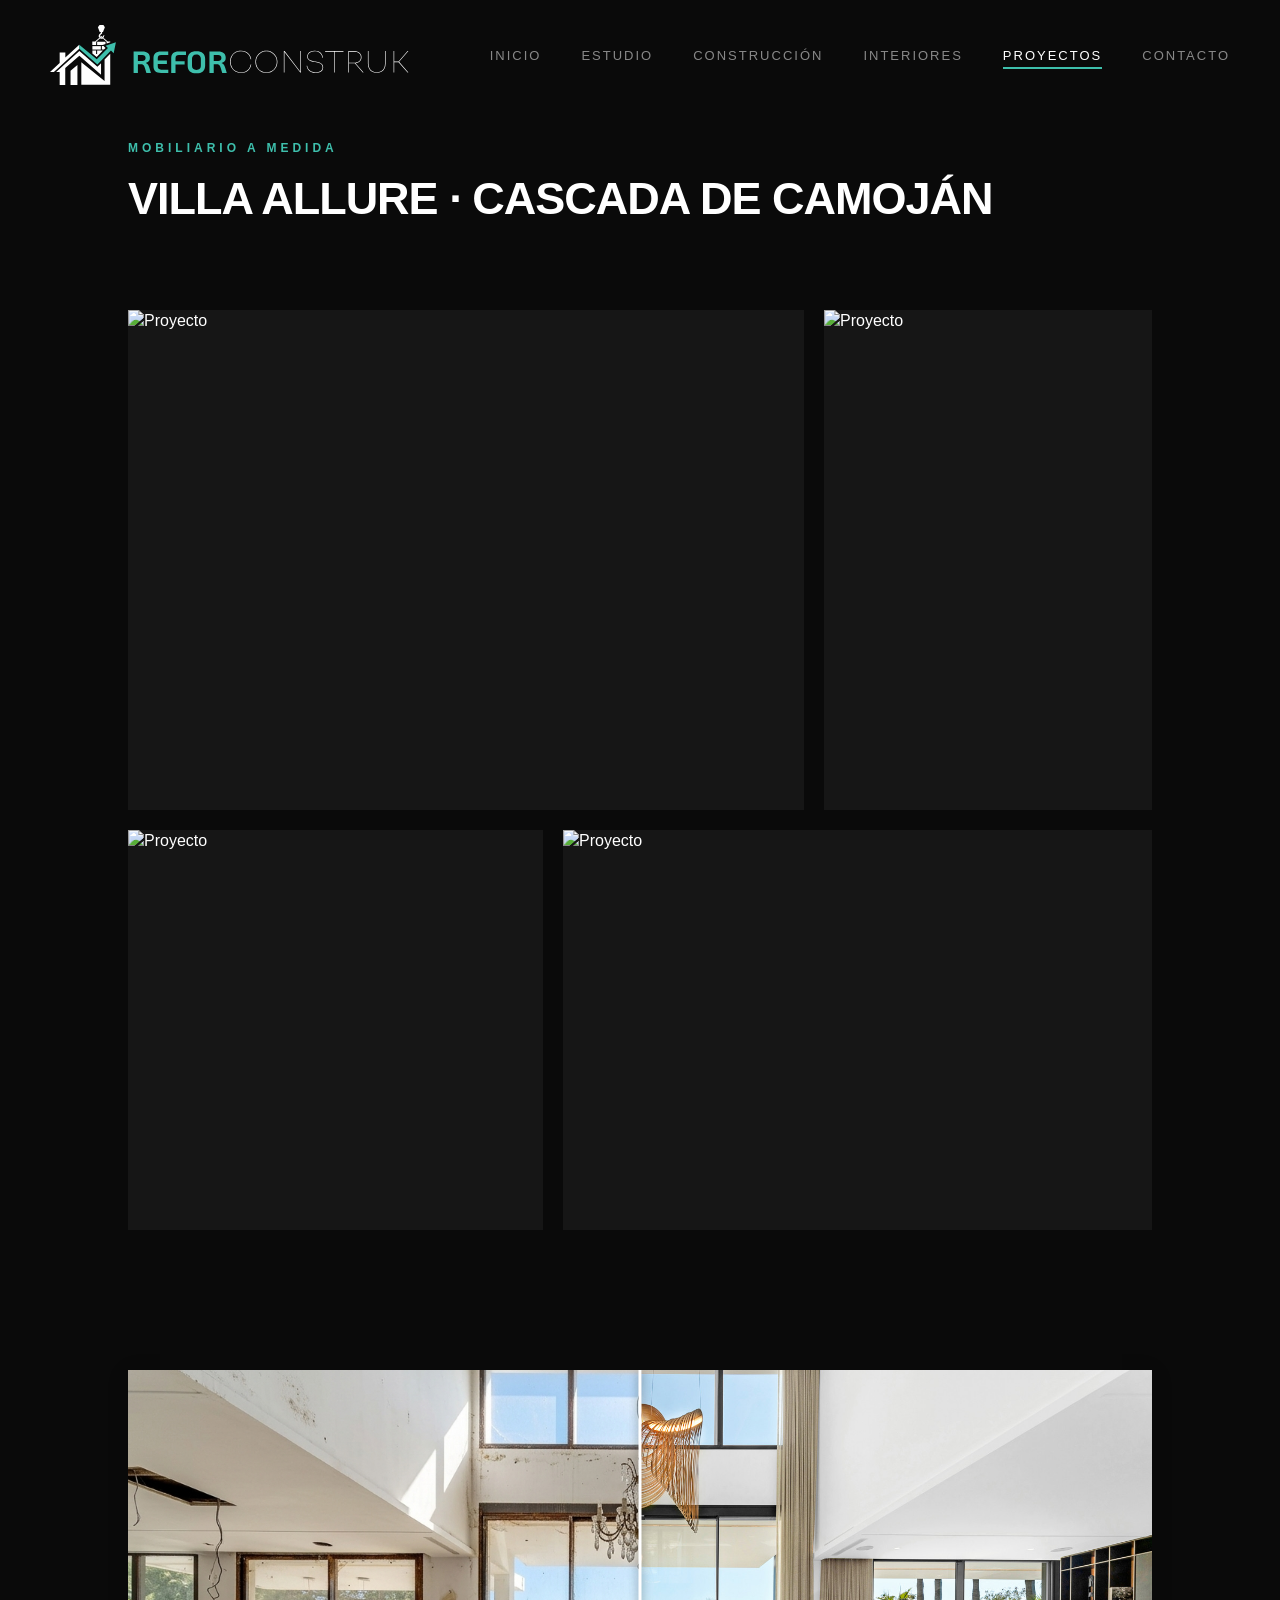
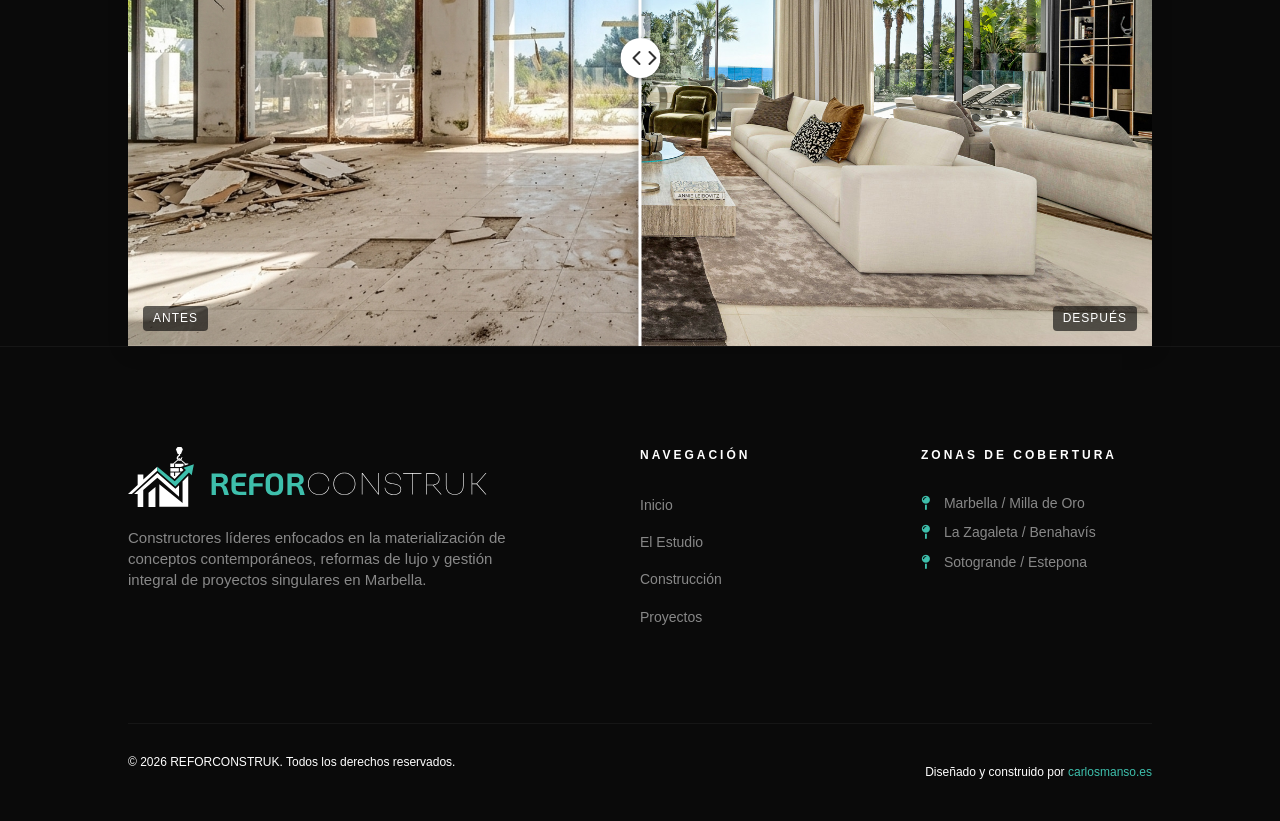
==== proyectos.html @ f83248c3 "ReforConstruk" ====
<!DOCTYPE html>
<html lang="es">
<head>
    <meta charset="UTF-8">
    <meta name="viewport" content="width=device-width, initial-scale=1.0">
    <title>REFORCONSTRUK | Edificación & Reformas Exclusivas</title>
    <link rel="stylesheet" href="https://cdnjs.cloudflare.com/ajax/libs/font-awesome/6.4.0/css/all.min.css">
    <link rel="stylesheet" href="style.css">
</head>
<body>

    <header id="main-header">
        <div class="nav-container">
            <div class="logo-box">
                <img src="./img/logo.svg" class="logo-casa">
                <img src="./img/letra.svg" class="logo-letra">
            </div>

            <button class="burger-menu" id="burger-toggle" aria-label="Abrir menú">
                <span class="burger-bar"></span>
                <span class="burger-bar"></span>
                <span class="burger-bar"></span>
            </button>

            <ul class="nav-menu" id="nav-menu">
                <li><a href="#inicio" class="nav-link active">Inicio</a></li>
                <li><a href="#empresa" class="nav-link">Estudio</a></li>
                <li><a href="#servicios" class="nav-link">Construcción</a></li>
                <li><a href="#cocina-bano" class="nav-link">Interiores</a></li>
                <li><a href="#proyectos" class="nav-link">Proyectos</a></li>
                <li><a href="#contacto" class="nav-link">Contacto</a></li>
            </ul>
        </div>
    </header>





    <section id="proyectos" class="section-padding">
        <div class="section-title-vertical reveal">
            <p>Mobiliario a Medida</p>
            <h2>Villa Allure · Cascada de Camoján</h2>
        </div>
        <div class="portfolio-mosaic">
            <a href="./proyectos.html" style="color: white;" class="mosaic-item span-8 reveal">
                <img src="https://media.inmobalia.com/imgV1/B95mbh8olwFQm~uCUaVOI2kQT0hb0a8sZ9turUNfnwtvuccYCzs0YVPfPbfkc2VnnN1JFDpiVdhTScitlOvWSklNumZHGUTxNN_lgRKk01RkoI0CCMKsIYaA4u6_04872c3sncZ1~bFsWxPmBI4nFSxHe0BJp7_PrPs2P3Vpm~RGx9GpXJinM7RnD4YDmGx4nfT7JgAIRfhlLLEzQMg_N1b3iWfot6Qa~TilMDf1y0NkzV8rcXjdv62iEI1Q9Hj72N2c6tV2YEbDivRxE~yomk3H3CyItWYKGkeUXsJXTYYta6VMZWsQi_8lahS~mAcz2Bb~JKvXmMNNIu2cergVsiOrQXXFZF8aFfzn7xvbdaGK~mIuee3K38jAj3Wc0RbtHOqGE9W0XVDyzzV59dWIDXX1IuQSVPcYCok-.jpg" alt="Proyecto">
            </a>
            <div class="mosaic-item span-4 reveal" style="transition-delay: 0.15s;">
                <img src="https://media.inmobalia.com/imgV1/B95mbh8olwFQm~uCUaVOI2kQT0hb0a8sZ9turUNfnwtvuccYCzs0YVPfPbfkc2VnnN1JFDpiVdhTScitlOvWSklNt9xTzLRgrWiTBXhD_gMLncntAI2_firQorhUdJYyXnDRNvH~eKHZmkmauYvnFfBkegTu6JqVF4Il9hfaWx_rKwRk2fgjaFGNDDu7MR4EWvPF5G~uUahwK9zn5rCsra8XcVrN7ZC47Id1TvKVzG4C6Y90FwKhyAWlDrt7fJgSHABNAKlnL6KaDcfQT19opOmx__5z8Ii92_GjOJn~eaDGVCXDB16oqIQINF7_dnm0wyV5sficeHak5PZugnpsMUH2~n1oW1p4rBFAdz6XtJGMsMSQO5GL2j1GFh28Ih49Mh8LE3YpwpZTeDOcWnH4hY6HoryxwyVY04E-.jpg" alt="Proyecto">
            </div>
            <div class="mosaic-item span-5 reveal">
                <img src="https://media.inmobalia.com/imgV1/B95mbh8olwFQm~uCUaVOI2kQT0hb0a8sZ9turUNfnwtvuccYCzs0YVPfPbfkc2VnnN1JFDpiVdhTScitlOvWSklN7IrtUtblf3J_yxJlbH95r63XIY81xXudJJ2kYILbjfYKfpfMXSfrCJx~0fGIui6sN_L5tQyhhOIAIgH_F8D1ZZ5Gz4WJlpF7FP~[base64].jpg" alt="Proyecto">
            </div>
            <div class="mosaic-item span-7 reveal" style="transition-delay: 0.15s;">
                <img src="https://media.inmobalia.com/imgV1/B95mbh8olwFQm~uCUaVOI2kQT0hb0a8sZ9turUNfnwtvuccYCzs0YVPfPbfkc2VnnN1JFDpiVdhTScitlOvWSklN6o9Fya9yn_KNO7pTQ4UJpbGiNBdfg9XyPh3ws9CQ92m4GEc24vclUdrr4Vkb~eCJ2hPf3awu6_F7cWxxh0RCYd3gxf1DclDfDoaDKGe8_WbN2tT3SKpx1t~ofDlF~dEUiCXklFqWS143w4kRV6yA_NWm~zCmXBh5nzMk2G71s8K7hrR4mPyQCBmDff2X44lB0kuCIvaCgZjq7pkWEQ2d0snK8Zh_jGyHc6V~kwelOeuJIcAHxVHlVYkzdgNbCewYvQwhAhZ57aNuEtbdbEEijKce4UncZA5DSJ2BBgEJEQxYmF9PlEPAMUWll9VUpcRu233GxcUtYP8-.jpg" alt="Proyecto">
            </div>
        </div>

    </section>


<div class="comparison-slider">
    <img class="image-after" src="./img/after.jpg" alt="Después">
    <span class="label label-after">Después</span>

    <img class="image-before" src="./img/before.png" alt="Antes">
    <span class="label label-before">Antes</span>

    <div class="slider-line" id="drag-line"></div>

    <input type="range" min="0" max="100" value="50" class="slider-input" id="slider-range">
</div>

<style>
    /* Contenedor principal del comparador */
.comparison-slider {
    position: relative;
    width: 80%;
    max-width: 100%; /* Se adapta al contenedor padre */
    aspect-ratio: 16 / 9; /* Ajusta esta proporción según tus fotos (ej: 4/3 o 1/1) */
    overflow: hidden;
    box-shadow: 0 4px 20px rgba(0, 0, 0, 0.15);
    user-select: none;
    margin: auto;
}

/* Estilos para las imágenes */
.comparison-slider img {
    position: absolute;
    top: 0;
    left: 0;
    width: 100%;
    height: 100%;
    object-fit: cover;
    pointer-events: none;
}

/* La imagen del 'Después' va al fondo */
.image-after {
    z-index: 1;
}

/* La imagen del 'Antes' se recorta dinámicamente */
.image-before {
    z-index: 2;
    clip-path: polygon(0 0, 50% 0, 50% 100%, 0 100%); 
}

/* Etiquetas de texto (Antes / Después) */
.label {
    position: absolute;
    bottom: 15px;
    background: rgba(0, 0, 0, 0.6);
    color: #fff;
    padding: 4px 10px;
    font-family: sans-serif;
    font-size: 12px;
    border-radius: 4px;
    text-transform: uppercase;
    letter-spacing: 1px;
    pointer-events: none;
}
.label-before { left: 15px; z-index: 3; }
.label-after { right: 15px; z-index: 1; }

/* Input invisible que captura el arrastre */
.slider-input {
    position: absolute;
    top: 0;
    left: 0;
    width: 100%;
    height: 100%;
    background: transparent;
    opacity: 0;
    cursor: ew-resize;
    z-index: 4;
    margin: 0;
}

/* Línea divisoria central */
.slider-line {
    position: absolute;
    top: 0;
    bottom: 0;
    left: 50%;
    width: 3px;
    background: #fff;
    z-index: 3;
    pointer-events: none;
    transform: translateX(-50%);
    box-shadow: 0 0 10px rgba(0,0,0,0.5);
}

/* Círculo central con flechas en SVG */
.slider-line::after {
    content: '';
    position: absolute;
    top: 50%;
    left: 50%;
    transform: translate(-50%, -50%);
    width: 40px;
    height: 40px;
    background: #fff;
    border-radius: 50%;
    box-shadow: 0 2px 6px rgba(0,0,0,0.3);
    background-image: url('data:image/svg+xml;utf8,<svg xmlns="http://www.w3.org/2000/svg" width="24" height="24" viewBox="0 0 24 24" fill="none" stroke="%23333" stroke-width="2" stroke-linecap="round" stroke-linejoin="round"><path d="m15 18-6-6 6-6"/></svg>');
    background-repeat: no-repeat;
    background-position: 4px center;
}

.slider-line::before {
    content: '';
    position: absolute;
    top: 50%;
    left: 50%;
    transform: translate(-50%, -50%);
    width: 40px;
    height: 40px;
    background: transparent;
    background-image: url('data:image/svg+xml;utf8,<svg xmlns="http://www.w3.org/2000/svg" width="24" height="24" viewBox="0 0 24 24" fill="none" stroke="%23333" stroke-width="2" stroke-linecap="round" stroke-linejoin="round"><path d="m9 18 6-6-6-6"/></svg>');
    background-repeat: no-repeat;
    background-position: 20px center;
    z-index: 5;
}
</style>

<script>
    const slider = document.getElementById('slider-range');
const beforeImage = document.querySelector('.image-before');
const sliderLine = document.getElementById('drag-line');

if (slider && beforeImage && sliderLine) {
    slider.addEventListener('input', (e) => {
        const value = e.target.value;
        
        // Desplaza la línea guía
        sliderLine.style.left = `${value}%`;
        
        // Corta la imagen superior usando la GPU (clip-path)
        beforeImage.style.clipPath = `polygon(0 0, ${value}% 0, ${value}% 100%, 0 100%)`;
    });
}
</script>




    <footer>
        <div class="footer-grid">
            <div class="footer-logo-desc">
            <div class="logo-box">
                <img src="./img/logo.svg" class="logo-casa">
                <img src="./img/letra.svg" class="logo-letra">
            </div>
                <p>Constructores líderes enfocados en la materialización de conceptos contemporáneos, reformas de lujo y gestión integral de proyectos singulares en Marbella.</p>
            </div>
            <div class="footer-col">
                <h5>Navegación</h5>
                <ul class="footer-links">
                    <li><a href="#inicio">Inicio</a></li>
                    <li><a href="#empresa">El Estudio</a></li>
                    <li><a href="#servicios">Construcción</a></li>
                    <li><a href="#proyectos">Proyectos</a></li>
                </ul>
            </div>
            <div class="footer-col">
                <h5>Zonas de Cobertura</h5>
                <ul class="footer-links" style="color: var(--grey); font-size: 14px;">
                    <li style="margin-bottom: 10px;"><i class="fas fa-map-pin" style="color: var(--primary); margin-right: 10px;"></i> Marbella / Milla de Oro</li>
                    <li style="margin-bottom: 10px;"><i class="fas fa-map-pin" style="color: var(--primary); margin-right: 10px;"></i> La Zagaleta / Benahavís</li>
                    <li style="margin-bottom: 10px;"><i class="fas fa-map-pin" style="color: var(--primary); margin-right: 10px;"></i> Sotogrande / Estepona</li>
                </ul>
            </div>
        </div>
        <div class="footer-bottom">
            <p style="color: white;">&copy; 2026 REFORCONSTRUK. Todos los derechos reservados.</p>
            <p style="color: white; margin-top: 10px;">Diseñado y construido por <a href="https://carlosmanso.es" style="text-decoration: none; color: #3EBFAC;">carlosmanso.es</a></p>
        </div>

        <div class="fixed-buttons">
            <div class="cta-fixed" style="background-color: white;">
                <a href="#contacto" style="color: #444444;">CONTACTO <i class="fas fa-paper-plane"></i></a>
            </div>
            <div class="cta-fixed" style="background-color: #3EBFAC;">
                <a href="https://wa.me/34619083932?text=Hola%20ReforConstruk%2C%20estoy%20interesado%20en%20vuestro%20servicio" style="color: white;">WHATSAPP <img src="./img/whatsapp-svgrepo-com.svg" style="height: 18px; margin-bottom: -2px;" class=""></a>
            </div>
        </div>
    </footer>
<script>
    // --- INTEGRACIÓN MENÚ BURGER RESPONSIVE ---
    const burgerToggle = document.getElementById('burger-toggle');
    const navMenu = document.getElementById('nav-menu');
    const navLinks = document.querySelectorAll('.nav-link');

    if (burgerToggle && navMenu) {
        // Alternar el estado abierto/cerrado al hacer clic en la hamburguesa
        burgerToggle.addEventListener('click', () => {
            burgerToggle.classList.toggle('open');
            navMenu.classList.toggle('open');
        });

        // Cerrar el menú automáticamente al hacer clic en cualquier enlace
        navLinks.forEach(link => {
            link.addEventListener('click', () => {
                burgerToggle.classList.remove('open');
                navMenu.classList.remove('open');
            });
        });
    }

    // --- EFECTOS DE SCROLL Y PARALLAX ---
    window.addEventListener('scroll', function() {
        // Efecto scroll en barra de navegación superior
        const header = document.getElementById('main-header');
        if (window.scrollY > 60) {
            header.classList.add('scrolled');
        } else {
            header.classList.remove('scrolled');
        }

        // Parallax Cinematic para el fondo del Hero
        const scrollPosition = window.scrollY;
        const heroBg = document.getElementById('hero-bg');
        if(heroBg) {
            heroBg.style.transform = `translateY(${scrollPosition * 0.35}px)`;
        }

        // Activador de animaciones de aparición controlada
        const reveals = document.querySelectorAll('.reveal');
        reveals.forEach(element => {
            const windowHeight = window.innerHeight;
            const elementTop = element.getBoundingClientRect().top;
            const elementVisible = 100;

            if (elementTop < windowHeight - elementVisible) {
                element.classList.add('active');
            }
        });
    });

    // Lanzar Scroll Inicial para activar elementos superiores automáticamente
    window.dispatchEvent(new Event('scroll'));

    // --- NAVEGACIÓN ACTIVA DINÁMICA ---
    const menuSections = document.querySelectorAll('section, .hero-section, .split-section');

    window.addEventListener('scroll', () => {
        let currentSectionId = '';
        menuSections.forEach(section => {
            const sectionTop = section.offsetTop;
            if (pageYOffset >= (sectionTop - 260)) {
                currentSectionId = section.getAttribute('id');
            }
        });

        navLinks.forEach(link => {
            link.classList.remove('active');
            if (link.getAttribute('href').includes(currentSectionId)) {
                link.classList.add('active');
            }
        });
    });
</script>
</body>
</html>
---- style.css ----
:root {
            --primary: #3EBFAC;
            --primary-glow: rgba(62, 191, 172, 0.3);
            --black: #0a0a0a;
            --dark-grey: #161616;
            --grey: #888888;
            --light-grey: #f0f0f0;
            --beige: #f4efe9;
            --white: #ffffff;
            --font-display: 'Helvetica Neue', Arial, sans-serif;
            --transition-smooth: all 0.6s cubic-bezier(0.16, 1, 0.3, 1);
        }
        a{
            text-decoration: none !important;
        }

        * {
            margin: 0;
            padding: 0;
            box-sizing: border-box;
        }

        body {
            font-family: var(--font-display);
            background-color: var(--black);
            color: var(--white);
            overflow-x: hidden;
            line-height: 1.4;
        }

        /* SCROLLBAR PERSONALIZADO */
        ::-webkit-scrollbar {
            width: 8px;
        }
        ::-webkit-scrollbar-track {
            background: var(--black);
        }
        ::-webkit-scrollbar-thumb {
            background: var(--dark-grey);
            border-radius: 4px;
        }
        ::-webkit-scrollbar-thumb:hover {
            background: var(--primary);
        }

        /* EFECTOS DE APARICIÓN (REVEAL) */
        .reveal {
            opacity: 0;
            transform: translateY(60px) scale(0.98);
            transition: var(--transition-smooth);
        }

        .reveal.active {
            opacity: 1;
            transform: translateY(0) scale(1);
        }

        /* NAVEGACIÓN ESTILO GLASSMORPHISM */
        header {
            position: fixed;
            top: 0;
            left: 0;
            width: 100%;
            z-index: 1000;
            padding: 25px 50px;
            transition: var(--transition-smooth);
        }

        header.scrolled {
            padding: 15px 50px;
            background: rgba(10, 10, 10, 0.75);
            backdrop-filter: blur(20px);
            -webkit-backdrop-filter: blur(20px);
            border-bottom: 1px solid rgba(255, 255, 255, 0.05);
        }

        .nav-container {
            max-width: 1600px;
            margin: 0 auto;
            display: flex;
            justify-content: space-between;
            align-items: center;
        }

        /* LOGO RECREADO EN CSS PURO CON TU IDENTIDAD */
        .logo-box {
            display: flex;
            align-items: center;
            gap: 15px;
            cursor: pointer;
            z-index: 1001; /* Asegura que el logo quede visible sobre el menú móvil */
        }

        .logo-art {
            width: 40px;
            height: 40px;
            position: relative;
        }

        /* Simulación del icono de la flecha/tejado y grúa del archivo adjunto */
        .logo-art::before {
            content: '';
            position: absolute;
            bottom: 5px;
            left: 0;
            width: 100%;
            height: 4px;
            background: var(--white);
            transform: skewY(-25deg);
        }

        .logo-art::after {
            content: '';
            position: absolute;
            bottom: 13px;
            left: 5px;
            width: 90%;
            height: 4px;
            background: var(--primary);
            transform: skewY(25deg);
        }

        .logo-text {
            font-size: 22px;
            font-weight: 900;
            letter-spacing: -0.5px;
            text-transform: uppercase;
        }

        .logo-text span {
            color: var(--primary);
            font-weight: 300;
        }

        .logo-casa{
            height: 60px;
        }
        .logo-letra{
            height: 40px;
            margin-top: 12px;
        }

        .nav-menu {
            display: flex;
            list-style: none;
            gap: 40px;
        }

        .nav-link {
            color: var(--grey);
            font-size: 13px;
            font-weight: 500;
            text-transform: uppercase;
            letter-spacing: 2px;
            position: relative;
            transition: var(--transition-smooth);
            text-decoration: none;
        }

        .nav-link:hover, .nav-link.active {
            color: var(--white);
        }

        .nav-link::after {
            content: '';
            position: absolute;
            bottom: -6px;
            left: 0;
            width: 0;
            height: 2px;
            background-color: var(--primary);
            transition: var(--transition-smooth);
        }

        .nav-link:hover::after, .nav-link.active::after {
            width: 100%;
        }

        /* BOTÓN BURGER (OCULTO POR DEFECTO EN DESKTOP) */
        .burger-menu {
            display: none;
            flex-direction: column;
            justify-content: space-between;
            width: 30px;
            height: 21px;
            cursor: pointer;
            z-index: 1001;
            background: transparent;
            border: none;
            outline: none;
        }

        .burger-bar {
            width: 100%;
            height: 3px;
            background-color: var(--white);
            transition: var(--transition-smooth);
            transform-origin: left center;
        }

        /* Animación del Burger a "X" */
        .burger-menu.open .burger-bar:nth-child(1) {
            transform: rotate(45deg);
            background-color: var(--primary);
        }

        .burger-menu.open .burger-bar:nth-child(2) {
            width: 0%;
            opacity: 0;
        }

        .burger-menu.open .burger-bar:nth-child(3) {
            transform: rotate(-45deg);
            background-color: var(--primary);
        }


        /* HERO SECCIÓN: PANTALLA COMPLETA CINEMÁTICA */
        .hero-section {
            height: 100vh;
            position: relative;
            display: flex;
            align-items: center;
            justify-content: flex-start;
            padding: 0 10% ;
            overflow: hidden;
        }

        .hero-video-bg {
            position: absolute;
            top: 0;
            left: 0;
            width: 100%;
            height: 100%; /* Mayor tamaño para el efecto parallax */
            background-image: linear-gradient(to right, rgba(10,10,10,0.85) 30%, rgba(10,10,10,0.4)), url('https://media.inmobalia.com/imgV1/B95mbh8olwFQm~uCUaVOI2kQT0hb0a8sZ9turUNfnwtvuccYCzs0YVPfPbfkc2VnnN1JFDpiVdhTScitlOvWSklNvhsbEgdLmDZwpxcoSmQ1AtF8vRK6TRDMF0ZJ6Nij~8zFVeDoJYGYBJYcV8WqqVnq3tkHNrOye7qbm2C7FT7XvBBNsKhZfUBKwnzTynGxKhAg~R_lO8HDyHRREofi3noE0sSuOHXorGKMN7SB9KbOpAPRRez7irN5jdpxwXifStAj5jeNZYQBDIjppPg3MWdTsp3JCXRxukQjzNDAby6HY3KKlRUPqkFOPkA9bnIlCQ4tLSMPY9XB4TTZV5QleyihkVdsDbtz_KV~Rlc2oNV4MRAmNknW6dn0m2IgA5JmGD2ku3Zu7aKbvaAfRyM9bgvYdouFo0_QCyg-.jpg');
            background-size: cover;
            background-position: center;
            z-index: -1;
            transform: translateY(0);
            will-change: transform;
        }

        .hero-inner {
            max-width: 900px;
            z-index: 2;
        }

        .hero-tag {
            font-size: 12px;
            text-transform: uppercase;
            letter-spacing: 6px;
            color: var(--primary);
            margin-bottom: 20px;
            display: inline-block;
            font-weight: 700;
        }

        .hero-title {
            font-size: clamp(50px, 6vw, 85px);
            line-height: 0.95;
            font-weight: 800;
            letter-spacing: -2px;
            margin-bottom: 30px;
            text-transform: uppercase;
        }

        .hero-title span {
            color: transparent;
            -webkit-text-stroke: 1px var(--white);
        }

        .hero-desc {
            font-size: 18px;
            color: rgb(197, 197, 197);
            max-width: 550px;
            margin-bottom: 40px;
            font-weight: 300;
        }

        /* BOTONES VANGUARDISTAS */
        .btn-modern {
            position: relative;
            display: inline-flex;
            align-items: center;
            padding: 20px 40px;
            background-color: var(--white);
            color: var(--black);
            font-size: 13px;
            font-weight: 700;
            text-transform: uppercase;
            letter-spacing: 2px;
            text-decoration: none;
            overflow: hidden;
            transition: var(--transition-smooth);
        }

        .btn-modern::before {
            content: '';
            position: absolute;
            top: 0;
            left: -100%;
            width: 100%;
            height: 100%;
            background-color: var(--primary);
            transition: var(--transition-smooth);
            z-index: -1;
        }

        .btn-modern:hover {
            color: var(--black);
            transform: translateY(-5px);
            box-shadow: 0 20px 40px var(--primary-glow);
        }

        .btn-modern:hover::before {
            left: 0;
        }

        .btn-modern i {
            margin-left: 15px;
            font-size: 14px;
            transition: var(--transition-smooth);
        }

        .btn-modern:hover i {
            transform: translateX(5px);
        }

        /* SECCIÓN ASIMÉTRICA: EMPRESA (BEIGE) */
        .section-padding {
            padding: 140px 10%;
        }

        .bg-beige {
            background-color: var(--beige);
            color: var(--black);
        }

        .asymmetric-grid {
            display: grid;
            grid-template-columns: 1.2fr 1fr;
            gap: 80px;
            align-items: center;
            max-width: 1600px;
            margin: 0 auto;
        }

        .giant-text {
            font-size: clamp(32px, 4vw, 55px);
            font-weight: 800;
            line-height: 1.1;
            letter-spacing: -1.5px;
            text-transform: uppercase;
            margin-bottom: 40px;
        }

        .giant-text span {
            color: var(--primary);
        }

        .ui-experience {
            border-left: 3px solid var(--black);
            padding-left: 30px;
            margin-top: 40px;
        }

        .ui-experience h4 {
            font-size: 45px;
            font-weight: 900;
            line-height: 1;
        }

        .img-wrapper-modern {
            position: relative;
            padding-bottom: 120%;
            overflow: hidden;
            background-color: var(--dark-grey);
        }

        .img-wrapper-modern img {
            position: absolute;
            top: 0;
            left: 0;
            width: 100%;
            height: 100%;
            object-fit: cover;
            filter: grayscale(20%);
            transition: var(--transition-smooth);
        }

        .img-wrapper-modern:hover img {
            transform: scale(1.05);
            filter: grayscale(0%);
        }

        /* SECCIÓN CONSTRUCCIÓN Y REFORMAS: TARJETAS EN BLOQUE */
        .section-title-vertical {
            margin-bottom: 80px;
            max-width: 1600px;
            margin-left: auto;
            margin-right: auto;
        }

        .section-title-vertical p {
            color: var(--primary);
            font-size: 12px;
            letter-spacing: 4px;
            text-transform: uppercase;
            margin-bottom: 10px;
            font-weight: 700;
        }

        .section-title-vertical h2 {
            font-size: 45px;
            font-weight: 800;
            text-transform: uppercase;
            letter-spacing: -1px;
        }

        .modern-cards-container {
            display: grid;
            grid-template-columns: repeat(auto-fit, minmax(350px, 1fr));
            gap: 30px;
            max-width: 1600px;
            margin: 0 auto;
        }

        .block-card {
            background-color: var(--dark-grey);
            padding: 60px 40px;
            border: 1px solid rgba(255,255,255,0.03);
            position: relative;
            transition: var(--transition-smooth);
            cursor: pointer;
        }

        .block-card::after {
            content: '';
            position: absolute;
            bottom: 0;
            left: 0;
            width: 0;
            height: 3px;
            background-color: var(--primary);
            transition: var(--transition-smooth);
        }

        .block-card:hover {
            transform: translateY(-10px);
            background-color: #1c1c1c;
            border-color: rgba(255,255,255,0.1);
        }

        .block-card:hover::after {
            width: 100%;
        }

        .card-num {
            font-size: 14px;
            color: var(--grey);
            font-weight: 700;
            margin-bottom: 40px;
            display: block;
        }

        .block-card h3 {
            font-size: 24px;
            font-weight: 700;
            margin-bottom: 20px;
            text-transform: uppercase;
        }

        .block-card p {
            color: var(--grey);
            font-size: 15px;
            font-weight: 300;
        }

        /* SECCIÓN SPLIT: COCINA Y BAÑO */
        .split-section {
            display: flex;
            min-height: 80vh;
            background-color: var(--white);
            color: var(--black);
        }

        .split-side-content {
            flex: 1;
            padding: 100px 8%;
            display: flex;
            flex-direction: column;
            justify-content: center;
        }

        .split-side-img {
            flex: 1;
            background-image: url('https://media.inmobalia.com/imgV1/B95mbh8olwFQm~uCUaVOI2kQT0hb0a8sZ9turUNfnwtvuccYCzs0YVPfPbfkc2VnnN1JFDpiVdhTScitlOvWSklNtsL1VPbwAc83x2Vqby3e_t3ii_f2RdgrSI35HQM3Wc_HObN1uB7nOPmNUZA0cqG8otxYRekLxppzNJGUAEqIbqWkcrpubDvKWn9Z~mP8VOmFbWEIvxFR6MTjojsI1KL9gPGovQpMCbXpGk0iLqWUz1SyT_noXgpOU8Lcta96kYipmfKUMvAy6yVsHctCeRIa7ZydW0nPIvt1Vuh0T3w74IRTurZN0Egn2c_jL7F259qL~O6ncCr19vK3zm~N837YJC2dz6uaXfxJ~PQMTomFOCIZB7pKoDuIs0~RU6guqXw4WkSSelDyHSVHoeDkBAaUwsuRycxe0aQ-.jpg');
            background-size: cover;
            background-position: center;
            position: relative;
        }

        /* SECCIÓN PORTFOLIO: MOSAICO BRUTALISTA */
        .portfolio-mosaic {
            display: grid;
            grid-template-columns: repeat(12, 1fr);
            gap: 20px;
            max-width: 1600px;
            margin: 0 auto;
        }

        .mosaic-item {
            position: relative;
            overflow: hidden;
            background-color: var(--dark-grey);
        }

        .mosaic-item img {
            width: 100%;
            height: 100%;
            object-fit: cover;
            transition: var(--transition-smooth);
        }

        .mosaic-item:hover img {
            transform: scale(1.08);
            filter: saturate(0.7);
        }

        .span-8 { grid-column: span 8; height: 500px; }
        .span-4 { grid-column: span 4; height: 500px; }
        .span-5 { grid-column: span 5; height: 400px; }
        .span-7 { grid-column: span 7; height: 400px; }

        .mosaic-overlay {
            position: absolute;
            bottom: 0;
            left: 0;
            width: 100%;
            padding: 40px;
            background: linear-gradient(to top, rgba(10,10,10,0.9), transparent);
            opacity: 1;
            transform: translateY(20px);
            transition: var(--transition-smooth);
        }

        .mosaic-item:hover .mosaic-overlay {
            opacity: 1;
            transform: translateY(0);
        }

        /* SECCIÓN CONTACTO: MINIMALISMO NEGRO */
        .contact-flex {
            display: flex;
            justify-content: space-between;
            gap: 100px;
            max-width: 1600px;
            margin: 0 auto;
        }

        .contact-left {
            flex: 1;
        }

        .contact-right {
            flex: 1.2;
        }

        .input-line-group {
            position: relative;
            margin-bottom: 50px;
        }

        .input-line {
            width: 100%;
            background: transparent;
            border: none;
            border-bottom: 1px solid rgba(255,255,255,0.2);
            padding: 15px 0;
            color: var(--white);
            font-family: var(--font-display);
            font-size: 16px;
            transition: var(--transition-smooth);
        }

        .input-line:focus {
            outline: none;
            border-bottom-color: var(--primary);
        }

        .input-label {
            position: absolute;
            top: 15px;
            left: 0;
            color: var(--grey);
            pointer-events: none;
            transition: var(--transition-smooth);
            text-transform: uppercase;
            font-size: 12px;
            letter-spacing: 1px;
        }

        .input-line:focus ~ .input-label,
        .input-line:valid ~ .input-label {
            top: -15px;
            font-size: 11px;
            color: var(--primary);
        }

        /* FOOTER ARQUITECTÓNICO */
        footer {
            background-color: var(--black);
            padding: 100px 10% 40px 10%;
            border-top: 1px solid rgba(255,255,255,0.05);
        }

        .footer-grid {
            display: grid;
            grid-template-columns: 2fr repeat(2, 1fr);
            gap: 50px;
            max-width: 1600px;
            margin: 0 auto;
        }

        .footer-logo-desc p {
            color: var(--grey);
            margin-top: 20px;
            max-width: 400px;
            font-size: 15px;
        }

        .footer-col h5 {
            font-size: 12px;
            letter-spacing: 3px;
            text-transform: uppercase;
            color: var(--white);
            margin-bottom: 30px;
        }

        .footer-links {
            list-style: none;
        }

        .footer-links li {
            margin-bottom: 15px;
        }

        .footer-links a {
            color: var(--grey);
            text-decoration: none;
            font-size: 14px;
            transition: var(--transition-smooth);
        }

        .footer-links a:hover {
            color: var(--primary);
            padding-left: 8px;
        }

        .footer-bottom {
            max-width: 1600px;
            margin: 80px auto 0 auto;
            padding-top: 30px;
            border-top: 1px solid rgba(255,255,255,0.05);
            display: flex;
            flex-direction: row;
            justify-content: space-between;
            color: #444444;
            font-size: 12px;
        }

        .fixed-buttons{
            display: none;
        }

        /* MEDIA QUERIES EFICIENTES */
        @media(max-width: 1024px) {
            .asymmetric-grid, .contact-flex, .footer-grid {
                grid-template-columns: 1fr;
                display: flex;
                flex-direction: column;
                gap: 50px;
            }
            .hero-section {
            padding-bottom: 80px;
        }
            .split-section {
                flex-direction: column;
            }
            .split-side-img {
                height: 400px;
            }
            .span-8, .span-4, .span-5, .span-7 {
                grid-column: span 12;
                height: 350px;
            }
            header {
                padding: 20px;
            }
            header.scrolled {
                padding: 15px 20px;
            }
            .logo-casa{
                height: 35px;
            }
            .logo-letra{
                height: 30px;
                margin-top: 8px;
            }

            /* --- ESTILOS RESPONSIVE PARA EL MENÚ (MÓVIL) --- */
            .burger-menu {
                display: flex; /* Activamos el botón burger */
            }

            .nav-menu {
                position: fixed;
                top: 0;
                right: -100%; /* Oculto fuera de la pantalla */
                width: 80%;
                max-width: 400px;
                height: 100vh;
                background: rgba(22, 22, 22, 0.98); /* Fondo oscuro premium */
                backdrop-filter: blur(25px);
                -webkit-backdrop-filter: blur(25px);
                border-left: 1px solid rgba(255, 255, 255, 0.05);
                flex-direction: column;
                justify-content: center;
                align-items: center;
                gap: 35px;
                transition: var(--transition-smooth);
                z-index: 1000;
            }

            /* Cuando el menú esté activo (clase .open añadida por JS) */
            .nav-menu.open {
                right: 0; /* Desplaza el menú hacia adentro */
                box-shadow: -20px 0 40px rgba(0,0,0,0.7);
            }

            .nav-link {
                font-size: 16px; /* Letra un poco más grande y cómoda en móvil */
                letter-spacing: 3px;
            }
            .footer-bottom {
            flex-direction: column;
        }
        footer{
            padding-bottom: 90px;
        }
        .fixed-buttons{
            display: flex;
            flex-direction: row;
            justify-content: center;
            align-items: center;
            width: 100%;
            height: auto;
            gap: 5px;
            padding-left: 10px;
            padding-right: 10px;
            position: fixed;
            bottom: 5px;
            left: 0;
            right: 0;

        }
        .cta-fixed{
            width: 50%;
            height: 100%;
            text-align: center;
            padding-top: 12px;
            padding-bottom: 12px;
            border-radius: 2px;
            box-shadow: 1px 1px 20px rgba(0, 0, 0, 0.356);
        }
        .cta-fixed a{
            text-align: center;
            font-size: 16px;
            letter-spacing: 1px;
        }
        }
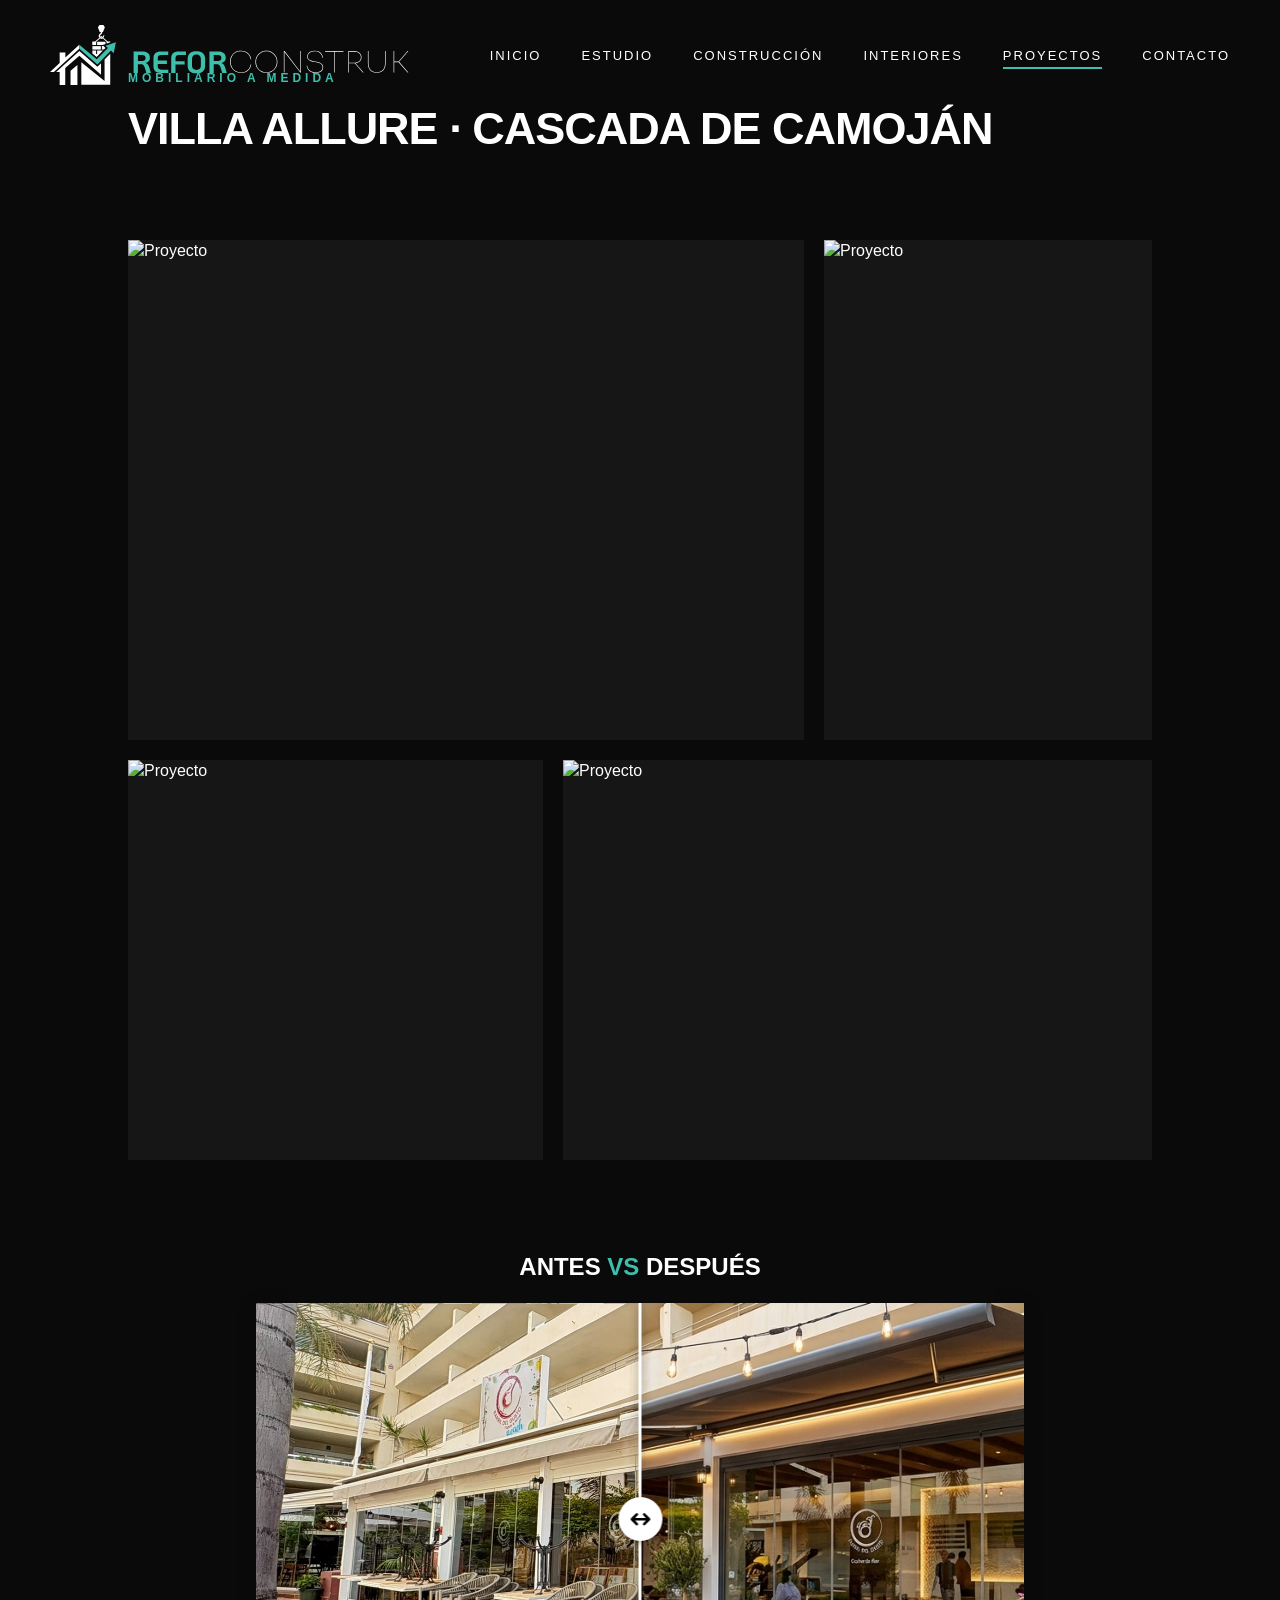
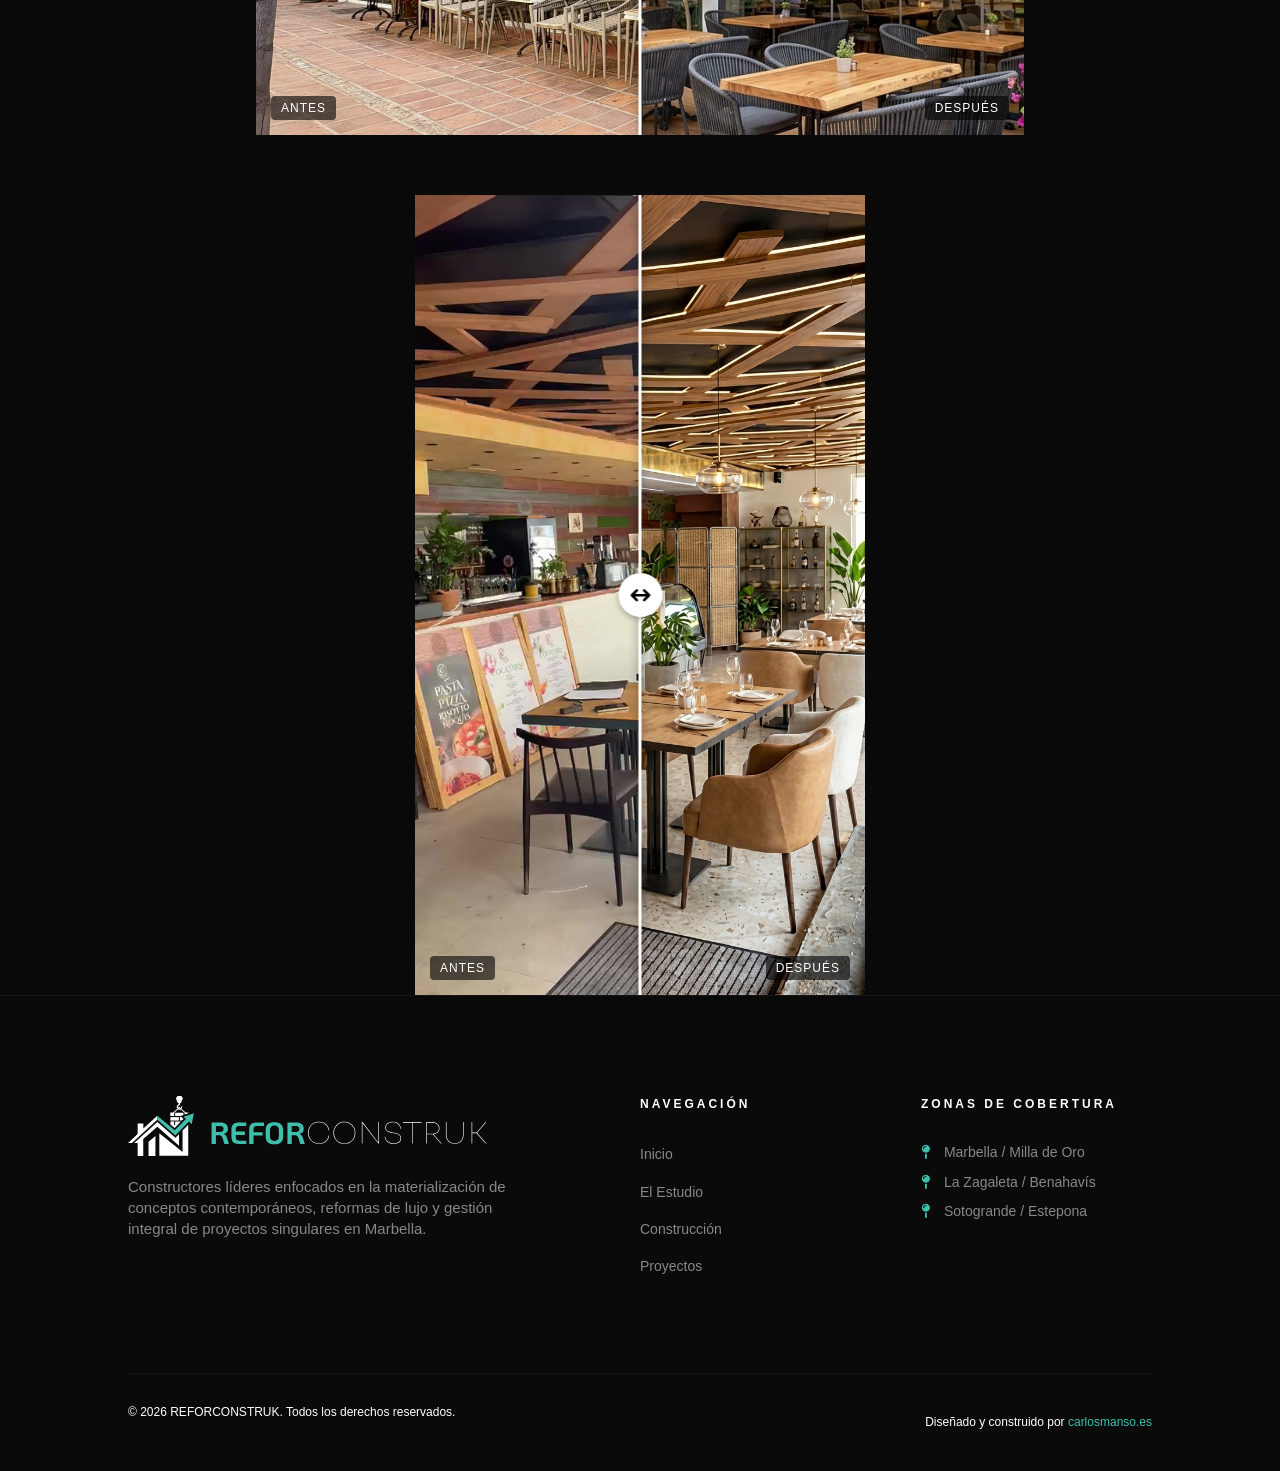
==== commit a61d69a0: "Comparador Barril gusto y vertical" ====
--- a/proyectos.html
+++ b/proyectos.html
@@ -59,34 +59,61 @@
 
     </section>
 
-
-<div class="comparison-slider">
-    <img class="image-after" src="./img/after.jpg" alt="Después">
+    <h2 id="comparacion" style="text-align: center; margin-bottom: 20px; text-transform: uppercase; padding-top: 20px;">Antes <span style="color: #3EBFAC;">VS</span> Después</h2>
+
+<div class="comparison-slider" style="margin-top: 0px;">
+    <img class="image-after" src="./img/after2.png" alt="Después">
     <span class="label label-after">Después</span>
 
-    <img class="image-before" src="./img/before.png" alt="Antes">
+    <img class="image-before" src="./img/before2.jpg" alt="Antes">
     <span class="label label-before">Antes</span>
 
-    <div class="slider-line" id="drag-line"></div>
-
-    <input type="range" min="0" max="100" value="50" class="slider-input" id="slider-range">
+    <div class="slider-line">
+        <div class="slider-button">
+            <img src="./img/derecha-izquierda.svg" alt="Icono" class="custom-icon">
+        </div>
+    </div>
 </div>
 
+<div class="comparison-slider is-vertical-format" style="margin-top: 60px;">
+    <img class="image-after" src="../img/after3.png" alt="Después">
+    <span class="label label-after">Después</span>
+
+    <img class="image-before" src="../img/before3.jpg" alt="Antes">
+    <span class="label label-before">Antes</span>
+
+    <div class="slider-line">
+        <div class="slider-button">
+            <img src="./img/derecha-izquierda.svg" alt="Icono" class="custom-icon">
+        </div>
+    </div>
+</div>
+
+
 <style>
-    /* Contenedor principal del comparador */
+/* Contenedor principal base */
 .comparison-slider {
     position: relative;
-    width: 80%;
-    max-width: 100%; /* Se adapta al contenedor padre */
-    aspect-ratio: 16 / 9; /* Ajusta esta proporción según tus fotos (ej: 4/3 o 1/1) */
+    width: 60%;
+    max-width: 100%;
+    aspect-ratio: 16 / 9;
     overflow: hidden;
     box-shadow: 0 4px 20px rgba(0, 0, 0, 0.15);
     user-select: none;
     margin: auto;
-}
-
-/* Estilos para las imágenes */
-.comparison-slider img {
+    cursor: ew-resize;
+    touch-action: pan-y; /* Evita conflicto de scroll vertical en móviles */
+}
+
+/* Variante para formato vertical (Retrato) */
+.comparison-slider.is-vertical-format {
+    width: 80%;
+    max-width: 450px; 
+    aspect-ratio: 9 / 16; 
+}
+
+/* Imágenes internas */
+.comparison-slider img:not(.custom-icon) {
     position: absolute;
     top: 0;
     left: 0;
@@ -96,15 +123,11 @@
     pointer-events: none;
 }
 
-/* La imagen del 'Después' va al fondo */
-.image-after {
-    z-index: 1;
-}
-
-/* La imagen del 'Antes' se recorta dinámicamente */
+.image-after { z-index: 1; }
 .image-before {
     z-index: 2;
     clip-path: polygon(0 0, 50% 0, 50% 100%, 0 100%); 
+    will-change: clip-path; /* Aceleración por hardware */
 }
 
 /* Etiquetas de texto (Antes / Después) */
@@ -124,21 +147,7 @@
 .label-before { left: 15px; z-index: 3; }
 .label-after { right: 15px; z-index: 1; }
 
-/* Input invisible que captura el arrastre */
-.slider-input {
-    position: absolute;
-    top: 0;
-    left: 0;
-    width: 100%;
-    height: 100%;
-    background: transparent;
-    opacity: 0;
-    cursor: ew-resize;
-    z-index: 4;
-    margin: 0;
-}
-
-/* Línea divisoria central */
+/* Línea divisoria blanca */
 .slider-line {
     position: absolute;
     top: 0;
@@ -146,63 +155,92 @@
     left: 50%;
     width: 3px;
     background: #fff;
-    z-index: 3;
+    z-index: 5;
     pointer-events: none;
     transform: translateX(-50%);
     box-shadow: 0 0 10px rgba(0,0,0,0.5);
-}
-
-/* Círculo central con flechas en SVG */
-.slider-line::after {
-    content: '';
+    will-change: left;
+}
+
+/* El círculo blanco central */
+.slider-button {
     position: absolute;
     top: 50%;
     left: 50%;
     transform: translate(-50%, -50%);
-    width: 40px;
-    height: 40px;
+    width: 44px; /* Tamaño optimizado para dedos en móviles */
+    height: 44px;
     background: #fff;
     border-radius: 50%;
     box-shadow: 0 2px 6px rgba(0,0,0,0.3);
-    background-image: url('data:image/svg+xml;utf8,<svg xmlns="http://www.w3.org/2000/svg" width="24" height="24" viewBox="0 0 24 24" fill="none" stroke="%23333" stroke-width="2" stroke-linecap="round" stroke-linejoin="round"><path d="m15 18-6-6 6-6"/></svg>');
-    background-repeat: no-repeat;
-    background-position: 4px center;
-}
-
-.slider-line::before {
-    content: '';
-    position: absolute;
-    top: 50%;
-    left: 50%;
-    transform: translate(-50%, -50%);
-    width: 40px;
-    height: 40px;
-    background: transparent;
-    background-image: url('data:image/svg+xml;utf8,<svg xmlns="http://www.w3.org/2000/svg" width="24" height="24" viewBox="0 0 24 24" fill="none" stroke="%23333" stroke-width="2" stroke-linecap="round" stroke-linejoin="round"><path d="m9 18 6-6-6-6"/></svg>');
-    background-repeat: no-repeat;
-    background-position: 20px center;
-    z-index: 5;
+    display: flex;
+    align-items: center;
+    justify-content: center;
+}
+
+/* Tu icono personalizado */
+.custom-icon {
+    width: 24px;  /* Ajusta el tamaño que quieras que tenga tu icono */
+    height: 24px;
+    object-fit: contain;
+    pointer-events: none;
+    margin-bottom: 2px;
+}
+
+/* Responsivo para tablets y móviles */
+@media (max-width: 1250px) {
+    .comparison-slider, 
+    .comparison-slider.is-vertical-format {
+        width: 90%;
+        aspect-ratio: 1 / 1; /* Se vuelven cuadrados si el espacio es reducido */
+    }
 }
 </style>
 
+
 <script>
-    const slider = document.getElementById('slider-range');
-const beforeImage = document.querySelector('.image-before');
-const sliderLine = document.getElementById('drag-line');
-
-if (slider && beforeImage && sliderLine) {
-    slider.addEventListener('input', (e) => {
-        const value = e.target.value;
-        
-        // Desplaza la línea guía
-        sliderLine.style.left = `${value}%`;
-        
-        // Corta la imagen superior usando la GPU (clip-path)
-        beforeImage.style.clipPath = `polygon(0 0, ${value}% 0, ${value}% 100%, 0 100%)`;
+document.addEventListener('DOMContentLoaded', () => {
+    const containers = document.querySelectorAll('.comparison-slider');
+
+    containers.forEach(container => {
+        const beforeImage = container.querySelector('.image-before');
+        const sliderLine = container.querySelector('.slider-line');
+        let isDragging = false;
+
+        // Calcula la posición exacta del arrastre
+        const move = (clientX) => {
+            const rect = container.getBoundingClientRect();
+            let x = clientX - rect.left;
+            let percentage = (x / rect.width) * 100;
+
+            // Restringir límites entre 0 y 100
+            if (percentage < 0) percentage = 0;
+            if (percentage > 100) percentage = 100;
+
+            // Aplicar cambios visuales inmediatos
+            sliderLine.style.left = `${percentage}%`;
+            beforeImage.style.clipPath = `polygon(0 0, ${percentage}% 0, ${percentage}% 100%, 0 100%)`;
+        };
+
+        // Al presionar (clic o toque de dedo)
+        container.addEventListener('pointerdown', (e) => {
+            isDragging = true;
+            container.setPointerCapture(e.pointerId); // Mantiene el rastro aunque salgas de la caja
+            move(e.clientX);
+        });
+
+        // Al mover (ratón o dedo)
+        container.addEventListener('pointermove', (e) => {
+            if (!isDragging) return;
+            move(e.clientX);
+        });
+
+        // Al soltar o cancelar el toque
+        container.addEventListener('pointerup', () => isDragging = false);
+        container.addEventListener('pointercancel', () => isDragging = false);
     });
-}
+});
 </script>
-
 
 
 
--- a/style.css
+++ b/style.css
@@ -147,7 +147,7 @@
         }
 
         .nav-link {
-            color: var(--grey);
+            color: rgb(255, 255, 255);
             font-size: 13px;
             font-weight: 500;
             text-transform: uppercase;
@@ -328,7 +328,7 @@
 
         /* SECCIÓN ASIMÉTRICA: EMPRESA (BEIGE) */
         .section-padding {
-            padding: 140px 10%;
+            padding: 70px 10%;
         }
 
         .bg-beige {
@@ -671,7 +671,13 @@
 
         .fixed-buttons{
             display: none;
-        }
+            z-index: 999999;
+        }
+
+
+
+
+        
 
         /* MEDIA QUERIES EFICIENTES */
         @media(max-width: 1024px) {
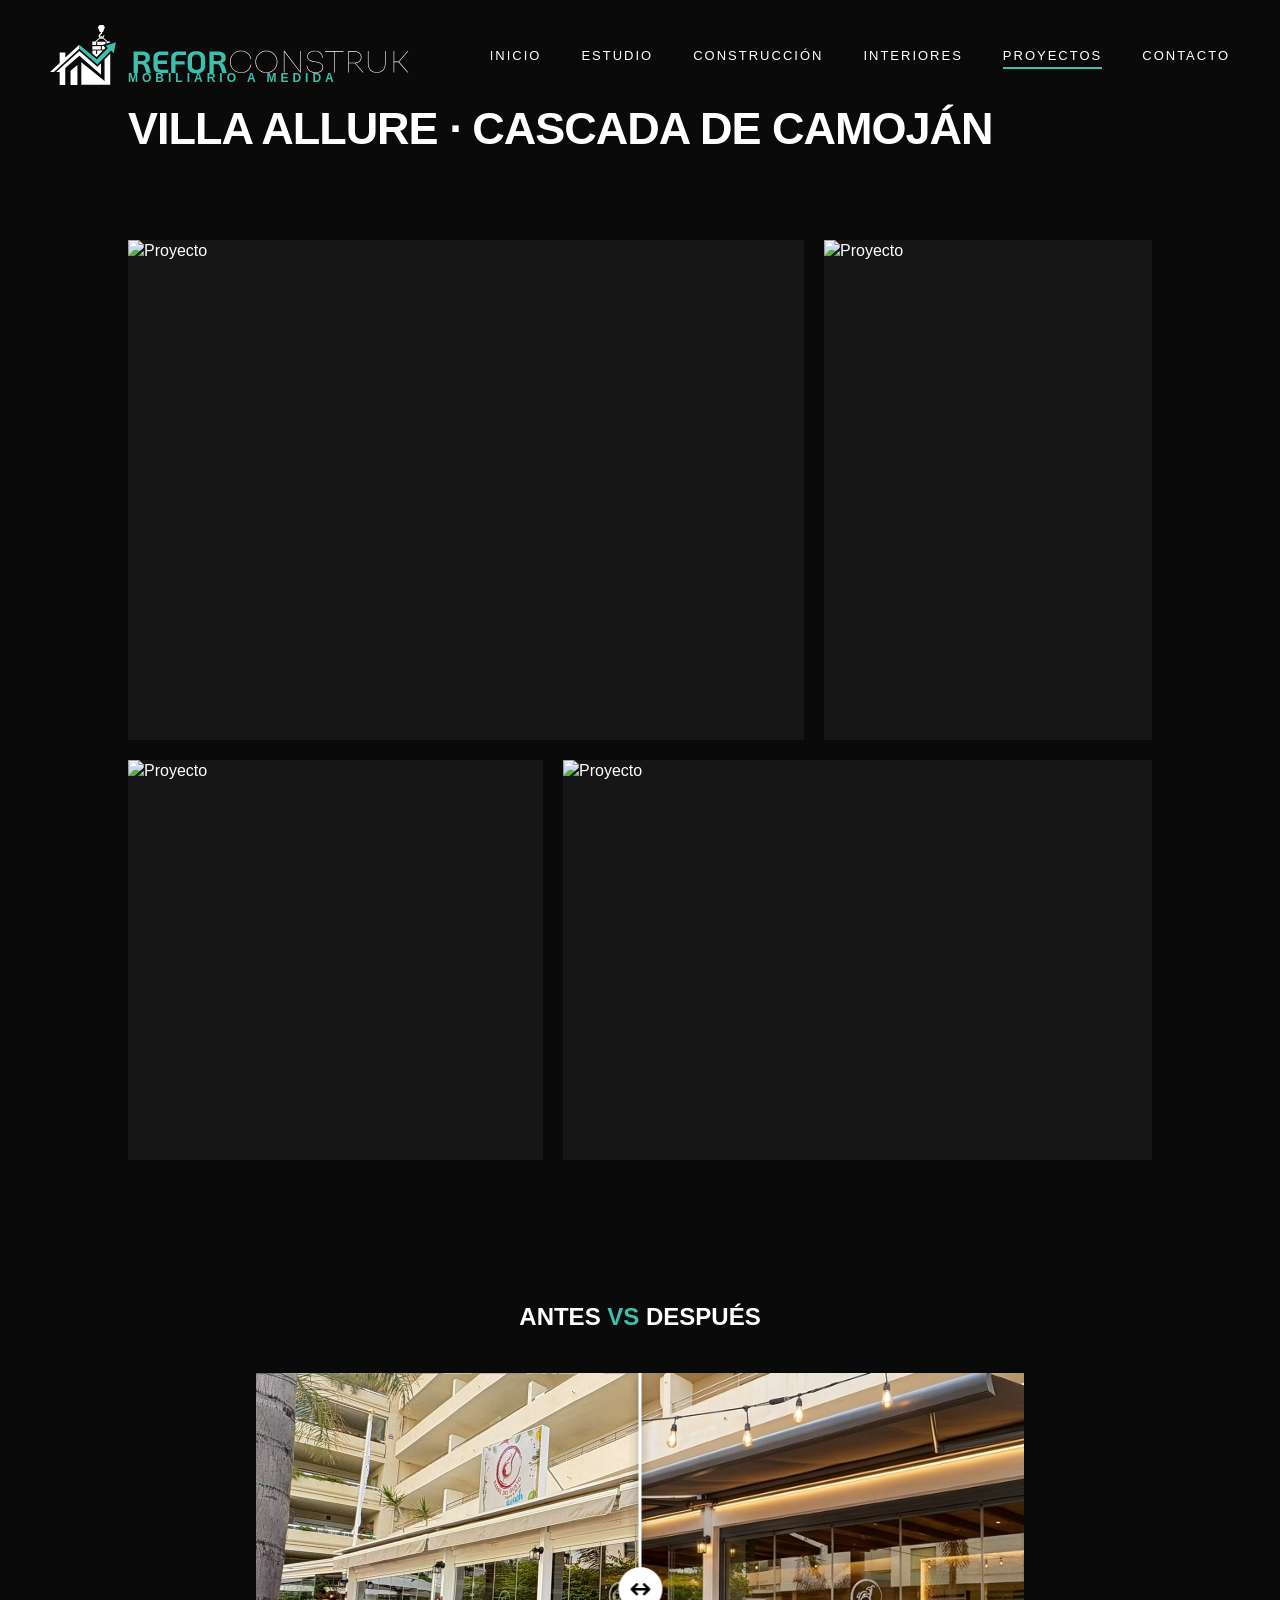
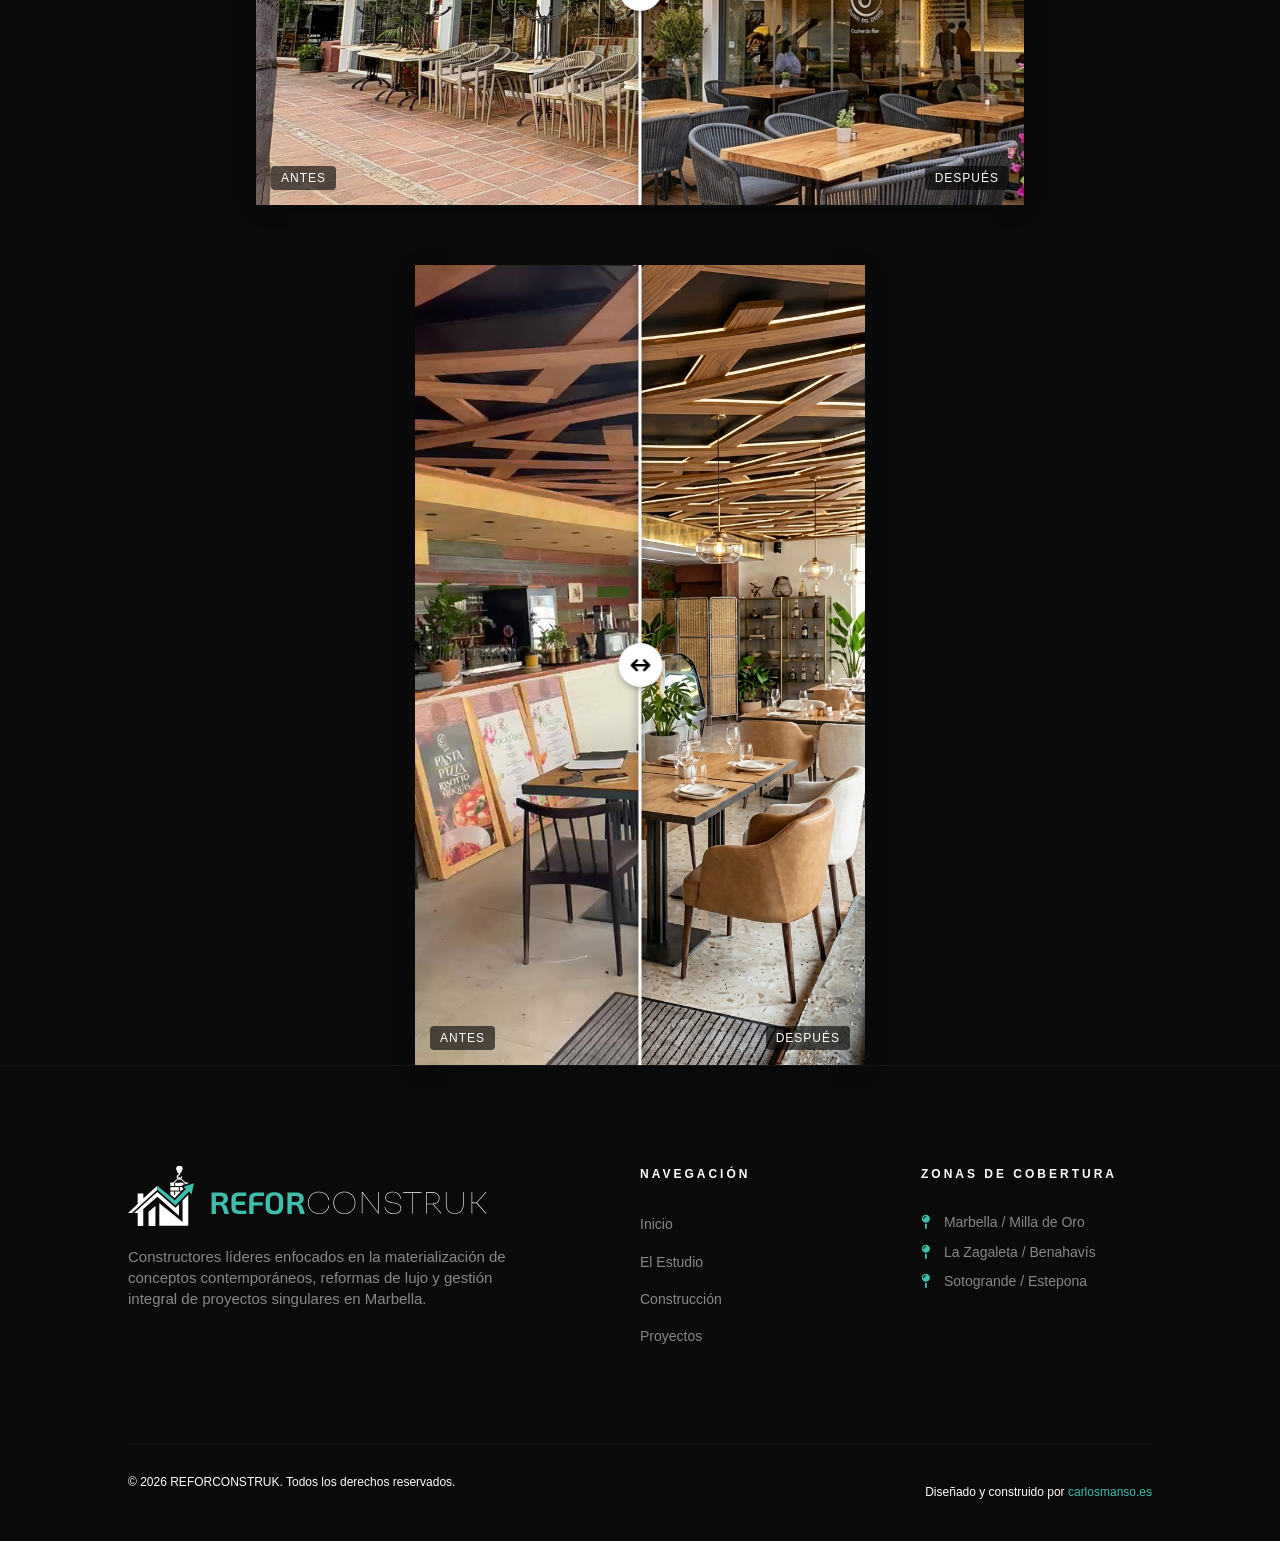
==== commit 6f1f0611: "ajuste padding h2 comparacion" ====
--- a/proyectos.html
+++ b/proyectos.html
@@ -59,7 +59,7 @@
 
     </section>
 
-    <h2 id="comparacion" style="text-align: center; margin-bottom: 20px; text-transform: uppercase; padding-top: 20px;">Antes <span style="color: #3EBFAC;">VS</span> Después</h2>
+    <h2 id="comparacion" style="text-align: center; margin-bottom: 40px; text-transform: uppercase; padding-top: 70px;">Antes <span style="color: #3EBFAC;">VS</span> Después</h2>
 
 <div class="comparison-slider" style="margin-top: 0px;">
     <img class="image-after" src="./img/after2.png" alt="Después">
@@ -76,10 +76,10 @@
 </div>
 
 <div class="comparison-slider is-vertical-format" style="margin-top: 60px;">
-    <img class="image-after" src="../img/after3.png" alt="Después">
+    <img class="image-after" src="./img/after3.png" alt="Después">
     <span class="label label-after">Después</span>
 
-    <img class="image-before" src="../img/before3.jpg" alt="Antes">
+    <img class="image-before" src="./img/before3.jpg" alt="Antes">
     <span class="label label-before">Antes</span>
 
     <div class="slider-line">
--- a/style.css
+++ b/style.css
@@ -18,6 +18,7 @@
             margin: 0;
             padding: 0;
             box-sizing: border-box;
+            scroll-behavior: smooth;
         }
 
         body {
